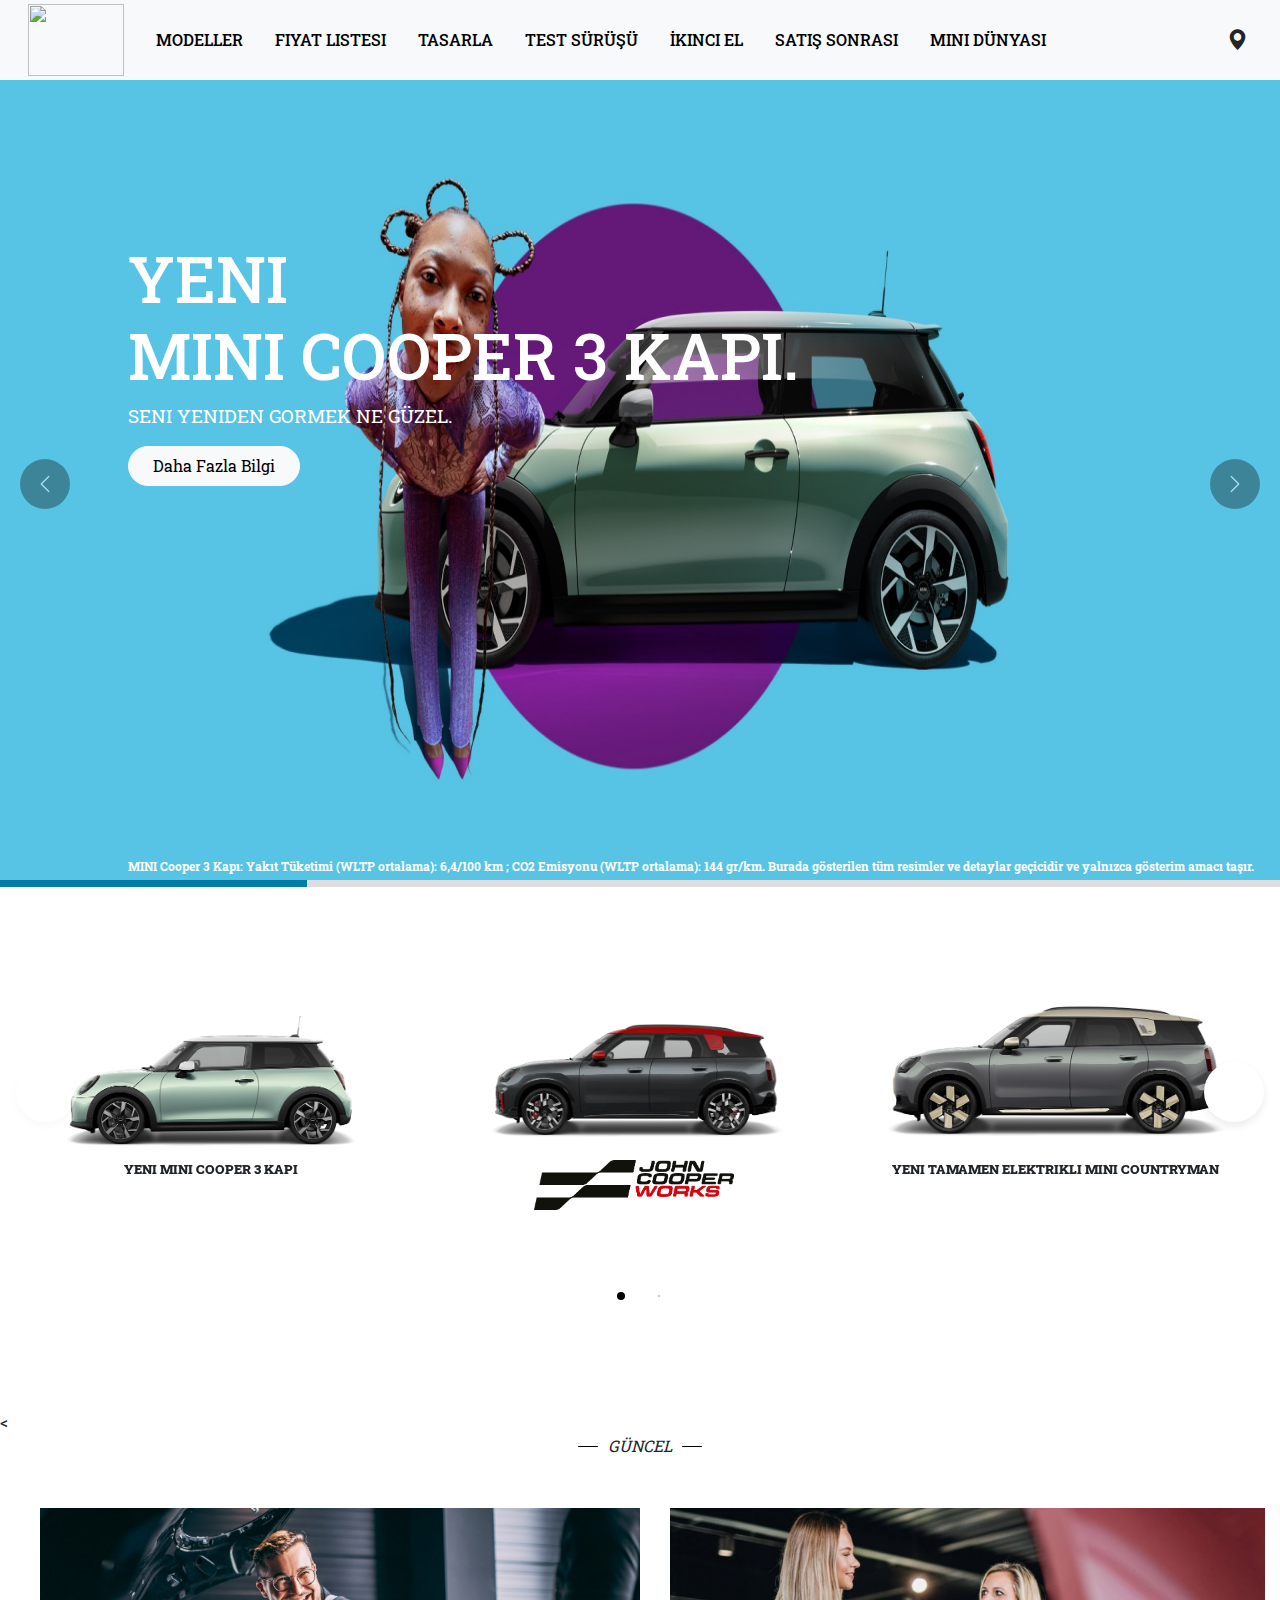
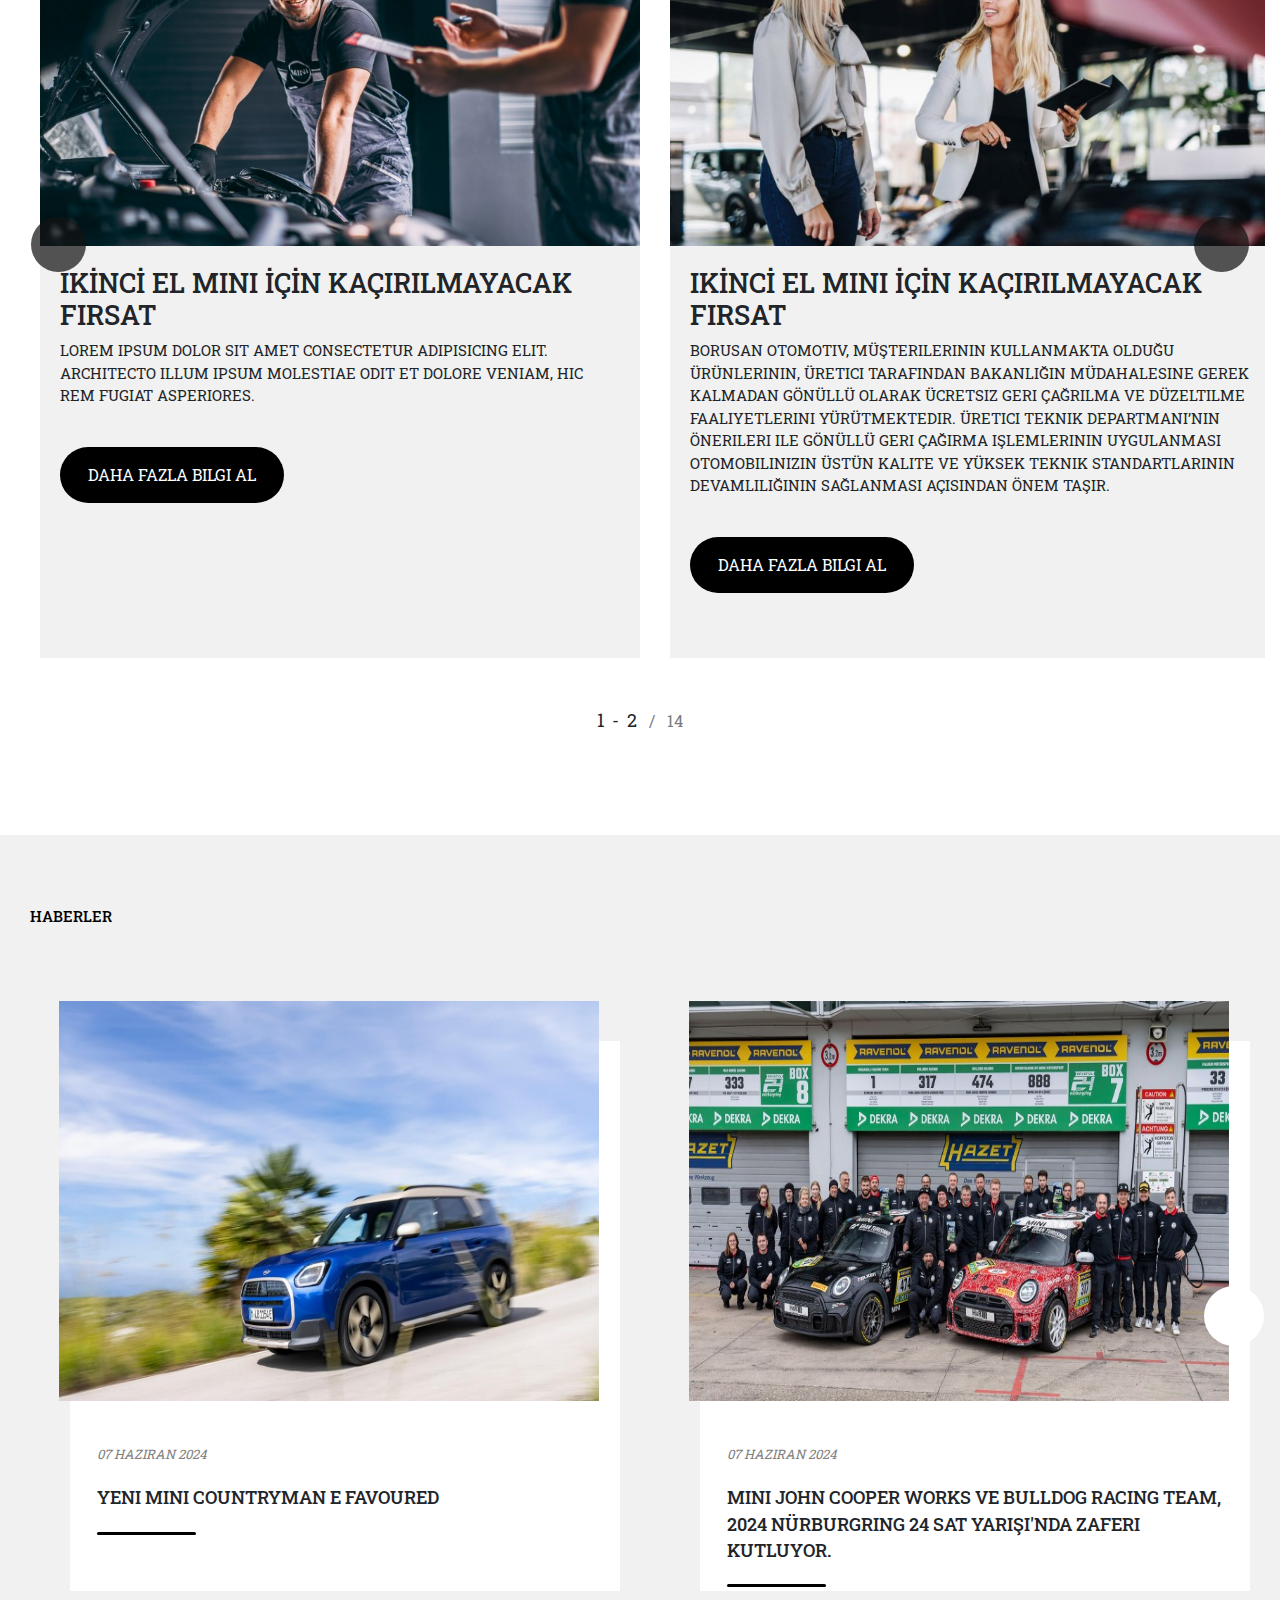
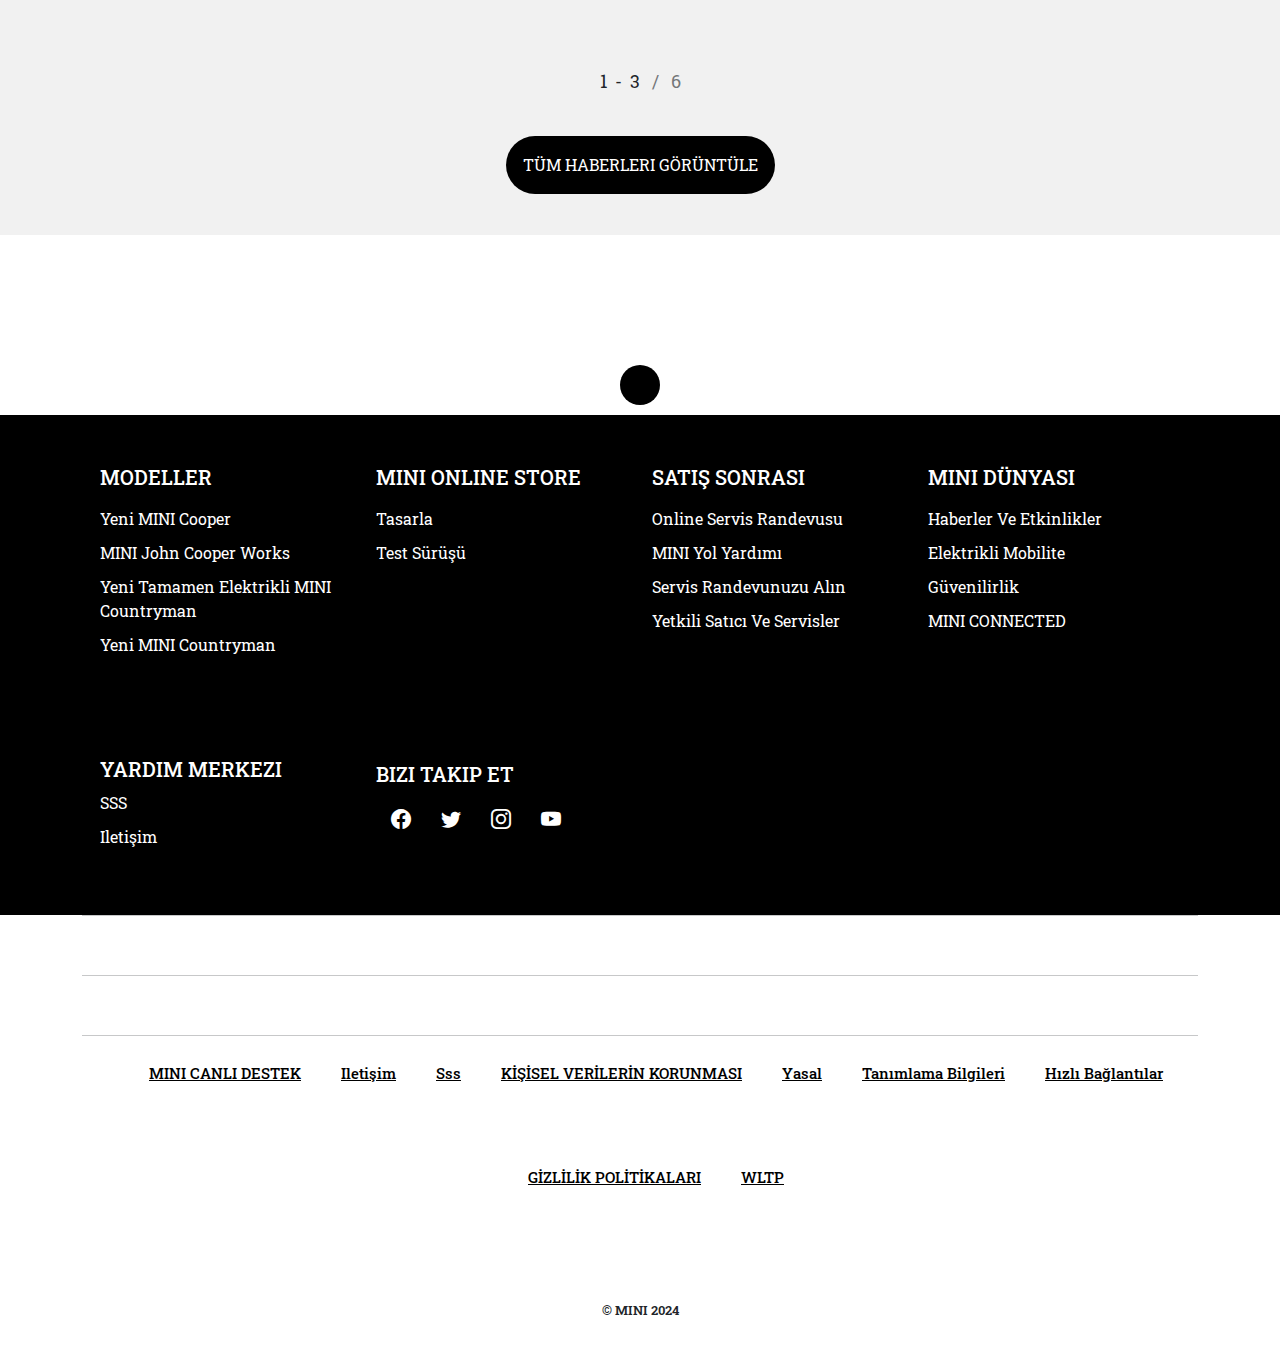
==== anasayfa/index.html @ cc48df1e "anasayfa" ====
<!DOCTYPE html>
<html lang="en">
<head>
    <meta charset="UTF-8">
    <meta name="viewport" content="width=device-width, initial-scale=1.0">
    <title>Mini Türkiye</title>
    <link rel="stylesheet" href="https://cdnjs.cloudflare.com/ajax/libs/remixicon/3.5.0/remixicon.css">
    <link href="https://cdn.jsdelivr.net/npm/bootstrap@5.3.3/dist/css/bootstrap.min.css" rel="stylesheet" integrity="sha384-QWTKZyjpPEjISv5WaRU9OFeRpok6YctnYmDr5pNlyT2bRjXh0JMhjY6hW+ALEwIH" crossorigin="anonymous">
    <link rel="stylesheet" href="assets/style.css">
    <link rel="preconnect" href="https://fonts.googleapis.com">
    <link rel="preconnect" href="https://fonts.gstatic.com" crossorigin>
    <link rel="preconnect" href="https://fonts.googleapis.com">
    <link rel="preconnect" href="https://fonts.gstatic.com" crossorigin>
    <link href="https://fonts.googleapis.com/css2?family=Roboto+Slab:wght@100..900&display=swap" rel="stylesheet">
    <link rel="stylesheet" href="https://cdn.jsdelivr.net/npm/bootstrap-icons@1.11.3/font/bootstrap-icons.min.css">
    <link rel="stylesheet" href="assets/swiper-bundle.min.css">
  </head>
<body>
    <!--
    NAVBAR
    -->
    <nav class="navbar navbar-expand-lg navbar-light bg-light px-3 d-flex justify-content-between ">
        <div class="container-fluid">
          <a class="navbar-brand" href="anasayfa/index.html">
            <img class="img-navbar" src="https://www.mini.com.tr/etc.clientlibs/settings/wcm/designs/minidigital-white/images/logo/resources/mini-logo.svg" alt="" >
          </a>
          <button class="navbar-toggler" type="button" data-bs-toggle="collapse" data-bs-target="#navbarSupportedContent" aria-controls="navbarSupportedContent" aria-expanded="false" aria-label="Toggle navigation">
            <span class="navbar-toggler-icon"></span>
          </button>
          <div class="collapse navbar-collapse" id="navbarSupportedContent mx-5">
            <ul class="navbar-nav me-auto mb-2 mb-lg-0">
              <li class="nav-item mx-2">
                <a class="nav-link active" aria-current="page" href="#">Modeller</a>
              </li>
              <li class="nav-item mx-2">
                <a class="nav-link active" aria-current="page" href="#">Fiyat Listesi</a>
              </li>
              <li class="nav-item mx-2">
                <a class="nav-link active" aria-current="page" href="#">Tasarla</a>
              </li>
              <li class="nav-item mx-2">
                <a class="nav-link active" aria-current="page" href="#">Test sürüşü</a>
              </li>
              <li class="nav-item mx-2">
                <a class="nav-link active" aria-current="page" href="#">İkinci el</a>
              </li>
              <li class="nav-item mx-2">
                <a class="nav-link active" aria-current="page" href="#">Satış sonrası</a>
              </li>
              <li class="nav-item mx-2">
                <a class="nav-link active" aria-current="page" href="#">Mını dünyası</a>
              </li>
            </ul>
            
          </div>
        </div>
        <div class="icon">
          <a href="index.html"><i class="bi bi-geo-alt-fill iconmap mx-3"></i></a>
        </div>
      </nav>

      <!--
        NAVBAR SLİDER 
      -->
        
      <div id="carouselExampleControls" class="carousel slide cexamControls " data-bs-ride="carousel" data-bs-interval="4000">
        <div class="carousel-inner">
          <div class="carousel-item carousel-img active" id="slide-0">
            <img src="assets/slider1.jpg" class="d-block w-100" alt="...">
           <div class="carousel-item-text">
              <h3>Yeni <br> mını cooper 3 kapı.</h3>
              <p>Seni yeniden gormek ne güzel.</p>
              <button type="button" class="btn btn-light btn1">Daha Fazla Bilgi</button>
           </div>  
           <div class="carousel-item-bottom-text">
            MINI Cooper 3 Kapı: Yakıt Tüketimi (WLTP ortalama): 6,4/100 km ; CO2 Emisyonu (WLTP ortalama): 144 gr/km. Burada gösterilen tüm resimler ve detaylar geçicidir ve yalnızca gösterim amacı taşır.
          </div>
        </div>
          <div class="carousel-item carousel-img" id="slide-1">
            <img src="assets/slider2.jpg" class="d-block w-100" alt="...">
            <div class="carousel-item-text">
              <h3>Yeni tamamen elektrikli <br> mını countryman </h3>
              <p>Maceranın dozunu arttır.</p>
              <button type="button" class="btn btn-light btn2">Daha Fazla Bilgi Al</button>
             </div>
             <div class="carousel-item-bottom-text">
              Yeni Tamamen Elektrikli MINI Countryman: Elektrik Tüketimi (WLTP ortalama): 18,5 - 16,0 kWsa/100km; CO2 Emisyonu (WLTP ortalama): 0 gr/km; Elektrikli Menzil (WLTP ortalama): 399 – 462 km. Burada gösterilen tüm <br> resimler ve detaylar geçicidir ve yalnızca gösterim amacı taşır. 
            </div>
          </div>
          <div class="carousel-item carousel-img" id="slide-2">
            <img src="assets/slider3.jpg" class="d-block w-100" alt="...">
           <div class="carousel-item-text">
            <h3>Yeni mını <br> countryman</h3>
            <p>Maceranın dozunu arttır.</p>
            <button type="button" class="btn btn-light btn2">Daha Fazla Bilgi Al</button>
           </div>
           <div class="carousel-item-bottom-text">
            MINI Countryman: Yakıt Tüketimi (WLTP ortalama): 6,5 – 6,1  l/100 km; CO2 Emisyonu (WLTP ortalama): 147 – 139 gr/km. <br> Burada gösterilen tüm resimler ve detaylar geçicidir ve yalnızca gösterim amacı taşır.
           </div>
          </div>
          <div class="carousel-item carousel-img" id="slide-3">
            <img src="assets/slider4.jpg" class="d-block w-100" alt="...">
           <div class="carousel-item-text">
            <h3>mını ile dilediğin yerde test<br> sürüşü</h3>
            <button type="button" class="btn btn-light btn2">Randevu Al</button>
           </div>
           <div class="carousel-item-bottom-text">
            MINI Countryman: Yakıt Tüketimi (WLTP ortalama): 6,5 – 6,1  l/100 km; CO2 Emisyonu (WLTP ortalama): 147 – 139 gr/km. <br> Burada gösterilen tüm resimler ve detaylar geçicidir ve yalnızca gösterim amacı taşır.
           </div>
          </div>
        </div>
        <button class="carousel-control-prev buttoncarousel" type="button" data-bs-target="#carouselExampleControls" data-bs-slide="prev">
          <span class="carousel-control-prev-icon" aria-hidden="true"></span>
          <span class="visually-hidden">Previous</span>
        </button>
        <button class="carousel-control-next buttoncarousel" type="button" data-bs-target="#carouselExampleControls" data-bs-slide="next">
          <span class="carousel-control-next-icon" aria-hidden="true"></span>
          <span class="visually-hidden">Next</span>
        </button>
        <div class="bar">
            <div class="bar-blue">
            </div>
        </div>
      </div>


      <!--
      SECTİON SLİDER
      -->
      <section class="my-5">
        <div class="swiper swiper__section">
          <div class="swiper-wrapper swiper__car__wrapper">
            <div class="swiper-slide box__img">
                 <img src="assets/araba1.webp" alt="" class="car__img">
                 <span>Yeni mını cooper 3 kapı</span>
            </div>
            <div class="swiper-slide box__img">
              <img src="assets/araba2.webp" alt="" class="car__img">
              <img src="assets/altfoto1.png" alt="" class="alt__logo">
            </div>
            <div class="swiper-slide box__img">
              <img src="https://www.mini.com.tr/etc.clientlibs/settings/wcm/designs/minidigital-white/images/logo/resources/electric_signet.svg" alt="" class="elektrik__logo">
              <img src="assets/araba3.webp" alt="" class="car__img elektrik__car">
              <span>yeni tamamen elektrikli mını countryman</span>
            </div>
            <div class="swiper-slide box__img">
            <img src="assets/araba3.webp" alt="" class="car__img">
            <span>yeni mını countryman</span>
            </div>
          </div>
          <div class="swiper-button-prev  buton__section__prev">   
            <i class="ri-arrow-left-s-line d-none i__car__prev"></i>
          </div>
          <div class="swiper-button-next buton__section__next">
            <i class="ri-arrow-right-s-line i__car__next"></i>
          </div>
          <div class="swp__pagination">
            <div class="swiper-pagination "></div>
          </div>
          
        </div>
      </section>

      <
    <!--
      GÜNCEL HABERLER
    -->
      <section class="gh__section">
          <div class="gh__title">
            <div class="linear"></div>
            <span>Güncel</span>
            <div class="linear"></div>
          </div>
          <div class="swiper gh__swiper">
            
              <div class="swiper-wrapper gh__slide">
                
                  <div class="swiper-slide gh__col__lg">
                    <img src="assets/g1.jpg" alt="">
                        <div class="gh__text">
                              <h2>iKİNCİ EL MINI İÇİN KAÇIRILMAYACAK FIRSAT</h2>
                              <p>Lorem ipsum dolor sit amet consectetur adipisicing elit. Architecto illum ipsum molestiae odit et dolore veniam, hic rem fugiat asperiores.</p>
                              <br>
                              <a href="#" class="btn gh__btn">daha fazla bilgi al</a>
                            </div>
                    </div>
                    <div class="swiper-slide gh__col__lg">
                      <img src="assets/g2.jpg" alt="">
                      <div class="gh__text">
                            <h2>iKİNCİ EL MINI İÇİN KAÇIRILMAYACAK FIRSAT</h2>
                            <p>Borusan Otomotiv, müşterilerinin kullanmakta olduğu ürünlerinin, üretici tarafından bakanlığın müdahalesine gerek kalmadan gönüllü olarak ücretsiz geri çağrılma ve düzeltilme faaliyetlerini yürütmektedir. Üretici Teknik Departmanı’nın önerileri ile Gönüllü Geri Çağırma işlemlerinin uygulanması otomobilinizin üstün kalite ve yüksek teknik standartlarının devamlılığının sağlanması açısından önem taşır. </p>
                            <br>
                            <a href="#" class="btn gh__btn">daha fazla bilgi al</a>
                          </div>
                    </div>
                      <div class="swiper-slide gh__col__lg">
                        <img src="assets/g3.jpg" alt="">
                        <div class="gh__text">
                              <h2>iKİNCİ EL MINI İÇİN KAÇIRILMAYACAK FIRSAT</h2>
                              <p>Borusan Otomotiv, müşterilerinin kullanmakta olduğu ürünlerinin, üretici tarafından bakanlığın müdahalesine gerek kalmadan gönüllü olarak ücretsiz geri çağrılma ve düzeltilme faaliyetlerini yürütmektedir. Üretici Teknik Departmanı’nın önerileri ile Gönüllü Geri Çağırma işlemlerinin uygulanması otomobilinizin üstün kalite ve yüksek teknik standartlarının devamlılığının sağlanması açısından önem taşır. </p>
                              <br>
                              <a href="#" class="btn gh__btn">daha fazla bilgi al</a>
                            </div>
                      </div>
                      <div class="swiper-slide gh__col__lg">
                        <img src="assets/g4.jpg" alt="">
                        <div class="gh__text">
                              <h2>iKİNCİ EL MINI İÇİN KAÇIRILMAYACAK FIRSAT</h2>
                              <p>Borusan Otomotiv, müşterilerinin kullanmakta olduğu ürünlerinin, üretici tarafından bakanlığın müdahalesine gerek kalmadan gönüllü olarak ücretsiz geri çağrılma ve düzeltilme faaliyetlerini yürütmektedir. Üretici Teknik Departmanı’nın önerileri ile Gönüllü Geri Çağırma işlemlerinin uygulanması otomobilinizin üstün kalite ve yüksek teknik standartlarının devamlılığının sağlanması açısından önem taşır. </p>
                              <br>
                              <a href="#" class="btn gh__btn">daha fazla bilgi al</a>
                            </div>
                      </div>
                      <div class="swiper-slide gh__col__lg">
                        <img src="assets/g5.jpg" alt="">
                        <div class="gh__text">
                              <h2>iKİNCİ EL MINI İÇİN KAÇIRILMAYACAK FIRSAT</h2>
                              <p>Borusan Otomotiv, müşterilerinin kullanmakta olduğu ürünlerinin, üretici tarafından bakanlığın müdahalesine gerek kalmadan gönüllü olarak ücretsiz geri çağrılma ve düzeltilme faaliyetlerini yürütmektedir. Üretici Teknik Departmanı’nın önerileri ile Gönüllü Geri Çağırma işlemlerinin uygulanması otomobilinizin üstün kalite ve yüksek teknik standartlarının devamlılığının sağlanması açısından önem taşır. </p>
                              <br>
                              <a href="#" class="btn gh__btn">daha fazla bilgi al</a>
                            </div>
                      </div>
                      <div class="swiper-slide gh__col__lg">
                        <img src="assets/g6.jpg" alt="">
                        <div class="gh__text">
                              <h2>iKİNCİ EL MINI İÇİN KAÇIRILMAYACAK FIRSAT</h2>
                              <p>Borusan Otomotiv, müşterilerinin kullanmakta olduğu ürünlerinin, üretici tarafından bakanlığın müdahalesine gerek kalmadan gönüllü olarak ücretsiz geri çağrılma ve düzeltilme faaliyetlerini yürütmektedir. Üretici Teknik Departmanı’nın önerileri ile Gönüllü Geri Çağırma işlemlerinin uygulanması otomobilinizin üstün kalite ve yüksek teknik standartlarının devamlılığının sağlanması açısından önem taşır. </p>
                              <br>
                              <a href="#" class="btn gh__btn">daha fazla bilgi al</a>
                            </div>
                      </div>
                      <div class="swiper-slide gh__col__lg">
                        <img src="assets/g7.jpg" alt="">
                        <div class="gh__text">
                              <h2>iKİNCİ EL MINI İÇİN KAÇIRILMAYACAK FIRSAT</h2>
                              <p>Borusan Otomotiv, müşterilerinin kullanmakta olduğu ürünlerinin, üretici tarafından bakanlığın müdahalesine gerek kalmadan gönüllü olarak ücretsiz geri çağrılma ve düzeltilme faaliyetlerini yürütmektedir. Üretici Teknik Departmanı’nın önerileri ile Gönüllü Geri Çağırma işlemlerinin uygulanması otomobilinizin üstün kalite ve yüksek teknik standartlarının devamlılığının sağlanması açısından önem taşır. </p>
                              <br>
                              <a href="#" class="btn gh__btn">daha fazla bilgi al</a>
                            </div>
                      </div>
                      <div class="swiper-slide gh__col__lg">
                        <img src="assets/g8.jpg" alt="">
                        <div class="gh__text">
                              <h2>iKİNCİ EL MINI İÇİN KAÇIRILMAYACAK FIRSAT</h2>
                              <p>Borusan Otomotiv, müşterilerinin kullanmakta olduğu ürünlerinin, üretici tarafından bakanlığın müdahalesine gerek kalmadan gönüllü olarak ücretsiz geri çağrılma ve düzeltilme faaliyetlerini yürütmektedir. Üretici Teknik Departmanı’nın önerileri ile Gönüllü Geri Çağırma işlemlerinin uygulanması otomobilinizin üstün kalite ve yüksek teknik standartlarının devamlılığının sağlanması açısından önem taşır. </p>
                              <br>
                              <a href="#" class="btn gh__btn">daha fazla bilgi al</a>
                            </div>
                      </div>
                      <div class="swiper-slide gh__col__lg">
                        <img src="assets/g9.jpg" alt="">
                        <div class="gh__text">
                              <h2>iKİNCİ EL MINI İÇİN KAÇIRILMAYACAK FIRSAT</h2>
                              <p>Borusan Otomotiv, müşterilerinin kullanmakta olduğu ürünlerinin, üretici tarafından bakanlığın müdahalesine gerek kalmadan gönüllü olarak ücretsiz geri çağrılma ve düzeltilme faaliyetlerini yürütmektedir. Üretici Teknik Departmanı’nın önerileri ile Gönüllü Geri Çağırma işlemlerinin uygulanması otomobilinizin üstün kalite ve yüksek teknik standartlarının devamlılığının sağlanması açısından önem taşır. </p>
                              <br>
                              <a href="#" class="btn gh__btn">daha fazla bilgi al</a>
                            </div>
                      </div>
                      <div class="swiper-slide gh__col__lg">
                        <img src="assets/g10.jpg" alt="">
                        <div class="gh__text">
                              <h2>iKİNCİ EL MINI İÇİN KAÇIRILMAYACAK FIRSAT</h2>
                              <p>Borusan Otomotiv, müşterilerinin kullanmakta olduğu ürünlerinin, üretici tarafından bakanlığın müdahalesine gerek kalmadan gönüllü olarak ücretsiz geri çağrılma ve düzeltilme faaliyetlerini yürütmektedir. Üretici Teknik Departmanı’nın önerileri ile Gönüllü Geri Çağırma işlemlerinin uygulanması otomobilinizin üstün kalite ve yüksek teknik standartlarının devamlılığının sağlanması açısından önem taşır. </p>
                              <br>
                              <a href="#" class="btn gh__btn">daha fazla bilgi al</a>
                            </div>
                      </div>
                      <div class="swiper-slide gh__col__lg">
                        <img src="assets/g11.jpg" alt="">
                        <div class="gh__text">
                              <h2>iKİNCİ EL MINI İÇİN KAÇIRILMAYACAK FIRSAT</h2>
                              <p>Borusan Otomotiv, müşterilerinin kullanmakta olduğu ürünlerinin, üretici tarafından bakanlığın müdahalesine gerek kalmadan gönüllü olarak ücretsiz geri çağrılma ve düzeltilme faaliyetlerini yürütmektedir. Üretici Teknik Departmanı’nın önerileri ile Gönüllü Geri Çağırma işlemlerinin uygulanması otomobilinizin üstün kalite ve yüksek teknik standartlarının devamlılığının sağlanması açısından önem taşır. </p>
                              <br>
                              <a href="#" class="btn gh__btn">daha fazla bilgi al</a>
                            </div>
                      </div>
                      <div class="swiper-slide gh__col__lg">
                        <img src="assets/g12.jpg" alt="">
                        <div class="gh__text">
                              <h2>iKİNCİ EL MINI İÇİN KAÇIRILMAYACAK FIRSAT</h2>
                              <p>Borusan Otomotiv, müşterilerinin kullanmakta olduğu ürünlerinin, üretici tarafından bakanlığın müdahalesine gerek kalmadan gönüllü olarak ücretsiz geri çağrılma ve düzeltilme faaliyetlerini yürütmektedir. Üretici Teknik Departmanı’nın önerileri ile Gönüllü Geri Çağırma işlemlerinin uygulanması otomobilinizin üstün kalite ve yüksek teknik standartlarının devamlılığının sağlanması açısından önem taşır. </p>
                              <br>
                              <a href="#" class="btn gh__btn">daha fazla bilgi al</a>
                            </div>
                      </div>
                      <div class="swiper-slide gh__col__lg">
                        <img src="assets/g13.jpg" alt="">
                        <div class="gh__text">
                              <h2>iKİNCİ EL MINI İÇİN KAÇIRILMAYACAK FIRSAT</h2>
                              <p>Borusan Otomotiv, müşterilerinin kullanmakta olduğu ürünlerinin, üretici tarafından bakanlığın müdahalesine gerek kalmadan gönüllü olarak ücretsiz geri çağrılma ve düzeltilme faaliyetlerini yürütmektedir. Üretici Teknik Departmanı’nın önerileri ile Gönüllü Geri Çağırma işlemlerinin uygulanması otomobilinizin üstün kalite ve yüksek teknik standartlarının devamlılığının sağlanması açısından önem taşır. </p>
                              <br>
                              <a href="#" class="btn gh__btn">daha fazla bilgi al</a>
                            </div>
                      </div>
                      <div class="swiper-slide gh__col__lg">
                        <img src="assets/g14.png" alt="">
                        <div class="gh__text">
                              <h2>iKİNCİ EL MINI İÇİN KAÇIRILMAYACAK FIRSAT</h2>
                              <p>Borusan Otomotiv, müşterilerinin Lorem ipsum dolor sit amet consectetur, adipisicing elit. Et, a. kullanmakta olduğu ürünlerinin, üretici tarafından bakanlığın müdahalesine gerek kalmadan gönüllü olarak ücretsiz geri çağrılma ve düzeltilme faaliyetlerini yürütmektedir. Üretici Teknik Departmanı’nın önerileri ile Gönüllü Geri Çağırma işlemlerinin uygulanması otomobilinizin üstün kalite ve yüksek teknik standartlarının devamlılığının sağlanması açısından önem taşır. </p>
                              <br>
                              <a href="#" class="btn gh__btn">daha fazla bilgi al</a>
                            </div>
                      </div>
              </div>
            
            
            
            <div class="swiper-button-prev gh__prev ">   
              <i class="ri-arrow-left-s-line gh__prev__i"></i>
            </div>
            <div class="swiper-button-next gh__next">
              <i class="ri-arrow-right-s-line gh__next__i"></i>
            </div>
            <div class="swppagination">
                <span class="swp__text__active">1&nbsp;&nbsp;-&nbsp;&nbsp;2&nbsp;</span>
                <span class="pagination__textend">&nbsp;&nbsp;/&nbsp;&nbsp; 14</span>
              
            </div>

          </div>
          
      </section>

      
     
      
      <!--
        HABERLER
      -->
        <section class="haber__section">
          
            <p class="title__haber">Haberler</p>
          
            <div class="swiper swiper-h">
              <div class="swiper-wrapper swiper__content">
                <div class="swiper-slide sps__bg">
                  <div class="img__slider">
                    <img src="assets/a1.jpg" alt="">
                  </div>
                  <div class="text__h">
                    <i>07 Haziran 2024</i>
                    <p>Yeni mını countryman e favoured</p>
                     <div class="hr__section"></div>               
                  </div>
                </div>
                <div class="swiper-slide sps__bg">
                  <div class="img__slider">
                    <img src="assets/a2.jpg" alt="">
                  </div>
                  <div class="text__h">
                    <i>07 Haziran 2024</i>
                    <p>mını john cooper works ve bulldog racing team, 2024 nürburgring 24 sat yarışı'nda zaferi kutluyor.</p>
                    <div class="hr__section"></div>
                  </div>
                </div>
                <div class="swiper-slide sps__bg">
                  <div class="img__slider">
                    <img src="assets/a3.jpg" alt="">
                  </div>
                  <div class="text__h">
                    <i>13 Mayıs 2024</i>
                    <p>yeni mını cooper 3 kapı.</p>
                    <div class="hr__section"></div>
                  </div>
                </div>
                <div class="swiper-slide sps__bg">
                  <div class="img__slider">
                    <img src="assets/a4.jpg" alt="">
                  </div>
                  <div class="text__h">
                    <i>15 Nisan 2024</i>
                    <p> tamamen elektrikli mını countryman se all4.</p>
                    <div class="hr__section"></div>
                  </div>
                </div>
                <div class="swiper-slide sps__bg">
                  <div class="img__slider">
                    <img src="assets/a5.jpg" alt="">
                  </div>
                  <div class="text__h">
                    <i>15 Nisan 2024</i>
                    <p>mını john cooper works countryman.</p>
                     <div class="hr__section"></div>               
                  </div>
                </div>
                <div class="swiper-slide sps__bg">
                  <div class="img__slider">
                    <img src="assets/a6.jpg" alt="">
                  </div>
                  <div class="text__h">
                    <i>13 mart 2024</i>
                    <p>bmw grubu'nun leıpzıg fabrikası'nda tamamen elektrikli mını countryman üretimine başlandnı.</p>
                    <div class="hr__section"></div>
                  </div>
                </div>
               
                
              </div>
              <div class="swiper-button-prev swiper__btn__2 swiper__prev">   
                <i class="ri-arrow-left-s-line swiper__i__prev d-none"></i>
              </div>
              <div class="swiper-button-next swiper__btn__2 swiper__buton__next">
                <i class="ri-arrow-right-s-line swiper__i__next"></i>
              </div>
              <div class="swiperpagination">
                <span class="pagination__text">1&nbsp;&nbsp;-&nbsp;&nbsp;3&nbsp;</span>
                <span class="pagination__textend"> &nbsp;&nbsp;/&nbsp;&nbsp; 6</span>
              </div>
              <div class="haber__butonu">
                <a href="#" class="btn ">Tüm haberleri görüntüle </a>
              </div>
            </div>
        </section>
      
      <!--
       FOOTER  
      -->
       <footer class="footer__rsp ">

        <div class="above__box">
              <a href="#" class="btn above__btn" id="navbar"><i class="ri-arrow-up-s-line"></i></a>
        </div>
        <div class="footer__container">

          <div class="row footer_row ">
            <div class="col-lg-3 footer__box">
              <h3>Modeller</h3>
              <ul>
                <li><a href="">yeni MINI cooper</a></li>
                <li><a href="">MINI john cooper works</a></li>
                <li><a href="">yeni tamamen elektrikli MINI <br> countryman</a></li>
                <li><a href="">yeni MINI countryman</a></li>
              </ul>
              <div class="footer__spacer"></div>
              <div class="footer__icon">
                  <h3>Yardım merkezi</h3>
                  <ul >
                    <li><a href="">SSS</a></li>
                    <li><a href="">iletişim</a></li>
                  </ul>
              </div>
            </div>
            <div class="col-lg-3 footer__box">
              <h3>Mını online store</h3>
              <ul>
                <li><a href="">tasarla</a></li>
                <li><a href="">test sürüşü</a></li>
              </ul>
              <div class="footer__spacer"></div>
              <div class="footer__icon " style="margin-bottom: 5px;">
                <h3>Bizi takip et</h3>
                <ul class="d-flex">
                  <li><a href=""><i class="bi bi-facebook"></i></a></li>
                  <li> <a href=""><i class="bi bi-twitter"></i></a></li>
                  <li><a href="#"><i class="bi bi-instagram"></i></a></li>
                  <li><a href=""><i class="bi bi-youtube"></i></a></li>
                </ul>
              </div>
            </div>
            <div class="col-lg-3 footer__box">
              <h3>Satış sonrası</h3>
              <ul>
                <li><a href="">online servis randevusu</a></li>
                <li> <a href="">MINI yol yardımı</a></li>
                <li><a href="">servis randevunuzu alın</a></li>
                <li><a href="">yetkili satıcı ve servisler</a></li>
              </ul>
            </div>
            <div class="col-lg-3 footer__box">
              <h3>mını dünyası</h3>
              <ul>
                <li><a href="">haberler ve etkinlikler</a></li>
                <li><a href="">elektrikli mobilite</a></li>
                <li><a href="">güvenilirlik</a></li>
                <li><a href="">MINI CONNECTED</a></li>
              </ul>
            </div>
          </div>
        </div>
       </footer>
       <!--
       FOOTER RESPONSİVE ACORDİON
       -->
       <div class="accordion accordion__bg d-none" id="accordionExample">
        <div class="accordion-item accordion__item">
          <h2 class="accordion-header" id="headingOne">
            <button class="accordion-button" type="button" data-bs-toggle="collapse" data-bs-target="#collapseOne" aria-expanded="true" aria-controls="collapseOne">
              Modeller 1
            </button>
          </h2>
          <div id="collapseOne" class="accordion-collapse collapse " aria-labelledby="headingOne" data-bs-parent="#accordionExample">
            <div class="accordion-body">
               <ul class="acordion__ul">
                <li><a href="#">Yeni MINI cooper</a></li>
                <li><a href="#">MINI john cooper works</a></li>
                <li><a href="#">yeni tamamen MINI countryman</a></li>
                <li><a href="#">Yeni MINI countryman</a></li>
               </ul>
            </div>
          </div>
        </div>
        <div class="accordion-item accordion__item">
          <h2 class="accordion-header" id="headingTwo">
            <button class="accordion-button collapsed" type="button" data-bs-toggle="collapse" data-bs-target="#collapseTwo" aria-expanded="false" aria-controls="collapseTwo">
              Modeller 2
             
            </button>
          </h2>
          <div id="collapseTwo" class="accordion-collapse collapse" aria-labelledby="headingTwo" data-bs-parent="#accordionExample">
            <div class="accordion-body">
               <ul class="acordion__ul">
                <li><a href="#">Yeni MINI cooper</a></li>
                <li><a href="#">MINI john cooper works</a></li>
                <li><a href="#">yeni tamamen MINI countryman</a></li>
                <li><a href="#">Yeni MINI countryman</a></li>
               </ul>
            </div>
          </div>
        </div>
        <div class="accordion-item accordion__item">
          <h2 class="accordion-header" id="headingThree">
            <button class="accordion-button collapsed" type="button" data-bs-toggle="collapse" data-bs-target="#collapseThree" aria-expanded="false" aria-controls="collapseThree">
              Modeller 3
             
            </button>
          </h2>
          <div id="collapseThree" class="accordion-collapse collapse" aria-labelledby="headingThree" data-bs-parent="#accordionExample">
            <div class="accordion-body">
               <ul class="acordion__ul">
                <li><a href="#">Yeni MINI cooper</a></li>
                <li><a href="#">MINI john cooper works</a></li>
                <li><a href="#">yeni tamamen MINI countryman</a></li>
                <li><a href="#">Yeni MINI countryman</a></li>
               </ul>
            </div>
          </div>
        </div>
        <div class="accordion-item accordion__item">
          <h2 class="accordion-header" id="headingFour">
            <button class="accordion-button collapsed" type="button" data-bs-toggle="collapse" data-bs-target="#collapseFour" aria-expanded="false" aria-controls="collapseFour">
              Modeller 4
             
            </button>
          </h2>
          <div id="collapseFour" class="accordion-collapse collapse" aria-labelledby="headingFour" data-bs-parent="#accordionExample">
            <div class="accordion-body">
               <ul class="acordion__ul">
                <li><a href="#">Yeni MINI cooper</a></li>
                <li><a href="#">MINI john cooper works</a></li>
                <li><a href="#">yeni tamamen MINI countryman</a></li>
                <li><a href="#">Yeni MINI countryman</a></li>
               </ul>
            </div>
          </div>
        </div>
        <div class="accordion-item accordion__item">
          <h2 class="accordion-header" id="headingFive">
            <button class="accordion-button collapsed" type="button" data-bs-toggle="collapse" data-bs-target="#collapseFive" aria-expanded="false" aria-controls="collapseFive">
              Modeller 5
             
            </button>
          </h2>
          <div id="collapseFive" class="accordion-collapse collapse" aria-labelledby="headingFive" data-bs-parent="#accordionExample">
            <div class="accordion-body">
               <ul class="acordion__ul">
                <li><a href="#">Yeni MINI cooper</a></li>
                <li><a href="#">MINI john cooper works</a></li>
                <li><a href="#">yeni tamamen MINI countryman</a></li>
                <li><a href="#">Yeni MINI countryman</a></li>
               </ul>
            </div>
          </div>
        </div>
        <div class="acordion__icon ">
          <p>Bizi takip et</p>
          <ul class="d-flex">
            <li><a href=""><i class="bi bi-facebook"></i></a></li>
            <li> <a href=""><i class="bi bi-twitter"></i></a></li>
            <li><a href="#"><i class="bi bi-instagram"></i></a></li>
            <li><a href=""><i class="bi bi-youtube"></i></a></li>
          </ul>
        </div>
    </div>






       <div class="container">
        <hr>
        <hr>
        <hr>
        <ul class="d-flex">
          <li><a href="">MINI CANLI DESTEK</a></li>
          <li><a href="">iletişim</a></li>
          <li><a href="">sss</a></li>
          <li><a href="">KİŞİSEL VERİLERİN KORUNMASI</a></li>
          <li><a href="">yasal</a></li>
          <li><a href="">tanımlama bilgileri</a></li>
          <li><a href="">hızlı bağlantılar</a></li>
          
        </ul>
        <ul class="d-flex">
          <li><a href="">GİZLİLİK POLİTİKALARI</a></li>
          <li><a href="">WLTP</a></li>
        </ul>
        <div class="footer__logo">
          <a href=""><img src="https://www.mini.com.tr/etc.clientlibs/settings/wcm/designs/minidigital-white/images/logo/resources/mini-logo.svg" alt="" width="102px"></a>
          <span>© MINI 2024</span>
        </div>
       </div>
      
      
      

     <script src="assets/swiper-bundle.min.js"></script>
    <script src="https://cdn.jsdelivr.net/npm/swiper@11/swiper-element-bundle.min.js"></script>
    <script src="assets/script.js"></script>
    <script src="https://cdn.jsdelivr.net/npm/bootstrap@5.3.3/dist/js/bootstrap.bundle.min.js" integrity="sha384-YvpcrYf0tY3lHB60NNkmXc5s9fDVZLESaAA55NDzOxhy9GkcIdslK1eN7N6jIeHz" crossorigin="anonymous"></script>
    <script src="https://code.jquery.com/jquery-3.6.0.min.js"></script>
    <script src="https://cdn.jsdelivr.net/npm/@popperjs/core@2.9.3/dist/umd/popper.min.js"></script>
    <script src="https://stackpath.bootstrapcdn.com/bootstrap/5.1.3/js/bootstrap.min.js"></script>
</body>
</html>
---- anasayfa/assets/style.css ----
*{
    margin: 0;
    padding: 0;
}
body{
    font-family: "Roboto Slab", serif;
}

.navbar {
    position: fixed;
    height: 80px;
    top: 0;
    width: 100%;
    background-color: #fff; /* Navbar arka plan rengi */
    z-index: 5; 
    margin-bottom: 100px;
}

.img-navbar{
    width: 6rem;
    height: 72px;
}
.nav-item a:hover{
    text-decoration: underline;
    color: rgb(0, 125, 163) !important;
    text-underline-offset: 1.8rem; 
    text-decoration-thickness: 5px !important;
}
.navbar-collapse ul li{
    text-transform: uppercase;
    font-weight: 500;
    font-size: 16px;
}
.icon i{
    font-size: 1.3rem;
}
.icon a{
    text-decoration: none;
    color: inherit;
}
.icon a:hover { 
  text-decoration: underline !important;
  color: rgb(0, 125, 163) !important;
  text-underline-offset: 1.8rem;
  text-decoration-thickness: 5px !important;
}
.bar{
    height: 7px;
    width: 100%;
    background-color: #ddd;
}
.bar-blue{
    height: 100%;
    width: 0.2px;
    background-color: rgb(0, 125, 163);
}
.carousel{
    margin-top: 80px;
}
.carousel-img img{
    height: 600px;
    position: relative;
    animation: zoom 10s linear forwards;
}
@keyframes zoom {
    0%{
        transform: scale(1);
    }

    100%{
        transform: scale(1.2);
    }
}
.buttoncarousel{
    border-radius: 50%;
    background-color:rgba(18, 18, 18, 0.715);
    width: 50px;
    height: 50px;
    top: 50%; 
    transform: translateY(-50%); 
    margin: 0 20px;
    text-align: center;
}
.buttoncarousel .carousel-control-prev-icon,
.buttoncarousel .carousel-control-next-icon {
    font-size: 0.8rem; 
    width: 20px; 
    height: 20px; 
}
.buttoncarousel:hover{
    background-color: black;
}
.carousel-item-text{
    position: absolute;
    z-index: 2;
    color: #fff;
    top: 20%;
    left: 10%;
    display: none;
}
.carousel-item-text h3{
    font-size: 4rem;
    text-transform: uppercase;
}
.carousel-item-text p{
    font-size: 1.2rem;
    text-transform: uppercase;
}
.btn1{
    border-radius: 100px;
    display: inline-flex;
    flex-direction: row;
    justify-content: center;
    align-items: center;
    padding: 0 1.5rem;
    height: 2.5rem;
    cursor: pointer;
    text-align: center;
}
.carousel-item-bottom-text{
    position: absolute;
    z-index: 2;
    color: #fff;
    font-size: 12px;
    bottom: 5px;
    left: 10%;
    font-weight: 700;
    display: none;
}

.btn2{
    border-radius: 100px;
    display: inline-flex;
    flex-direction: row;
    justify-content: center;
    align-items: center;
    padding: 0 1.5rem;
    height: 3.5rem;
    cursor: pointer;
    text-align: center;
}

.swiper__section{
    margin-block: 100px;
}
  .swiper__car__wrapper{
    margin: 1rem 0;
    width: 100%;
    display: flex;
    
  }
  .swiper__car{
     display: flex;
     justify-content: center;
     align-items: center;
     box-sizing: border-box;
     width: 30% !important;
     padding: 2px;
  }

.box__img{
    display: flex;
    justify-content: center;
    align-items: center;
    flex-direction: column;
    width: 33% !important;
   
}
.box__img .car__img{
    width: 95% !important;
}
.box__img .alt__logo{
    width: 200px !important;
}
.elektrik__logo{
    z-index: -5 !important;
    width: 130px;
    left: 10px !important;
    top: -16px;
    position: absolute;
}
.elektrik__car{
    z-index: 1 !important;
    position: relative;
}

.box__img span{
    font-size: 0.8rem;
    font-weight: 900;
    text-transform: uppercase;
}
.buton__section__next{
    color:  rgba(53, 53, 53, 0.752) !important; 
    background-color: #fff!important; 
    border-radius: 50%; 
    width: 60px !important; 
    height: 60px!important; 
    display: flex !important; 
    align-items: center; /
    justify-content: center; 
    padding: 5px !important; 
    box-sizing: border-box; 
    font-size: 2rem;
    top: 30% !important;
    box-shadow: 0 4px 8px rgba(0, 0, 0, 0.08);
}
.buton__section__prev{
    color:  rgba(53, 53, 53, 0.752) !important; 
    background-color: #fff!important; 
    border-radius: 50%; 
    width: 60px !important; 
    height: 60px!important; 
    display: flex !important; 
    align-items: center; /
    justify-content: center; 
    padding: 5px !important; 
    box-sizing: border-box; 
    font-size: 2rem;
    top: 30% !important;
    box-shadow: 0 4px 8px rgba(0, 0, 0, 0.08);
}
.swp__pagination{
    margin-top: 100px !important ;
}
.buton__section__next:hover{
    background-color: #ddd !important;
}

.buton__section__prev:hover{
    background-color: #ddd !important;
}
.card__image{
    max-width: 100% !important;
    position: relative;
    max-height: 50%;
    margin: 0;
    overflow: hidden;
} 
 .card__image img{
    width: 100%;
    
}

.card__description{
    margin-block: 1rem;
    font-weight: 500;
}
.card__button{
    display: inline-block;
    background-color: rgb(0, 0, 0);
    width: 35%;
    height: 100%;
    padding: .75rem;
    border-radius: 1.5rem;
    color: #fff;
    text-decoration: none;
    text-align: center;
    margin-block: 1rem;
    margin-bottom: 15%;
}
.swiper-button-prev::after,
.swiper-button-next::after
{
    content: '' !important;
}
.swiper-button-prev.swiper__btn__haber,
.swiper-button-next.swiper__btn__haber {
    color: #fff !important; 
    background-color: rgba(37, 37, 37, 0.715) !important; 
    border-radius: 50%; 
    width: 60px !important; 
    height: 60px!important; 
    display: flex !important; 
    align-items: center; /
    justify-content: center; 
    padding: 5px !important; 
    box-sizing: border-box; 
    font-size: 2rem;
    
}

.swiper__btn__haber:hover{
    background-color: black !important;
}
.swiper-button-prev{
   left: 1rem !important;
 }
 .swiper-button-next{
    right: 1rem !important;
  }



.swiper-pagination-bullet{
    background-color: rgba(186, 186, 186, 0.618);
    opacity: 1;   
    margin: 0 15px !important;
}
.swiper-pagination-bullet-active{
    background-color: black !important;
}

.swiper-content{
    width: 100%;
    background-color: aqua;
    display: flex;
    justify-content: center;
    align-items: center;
    overflow: hidden;
}
.card__contentt{
    background-color: #f1f1f1;
    max-width: 40% !important;
    max-height: 50% !important;
    margin-inline: 5px;
    padding: 0;
    overflow: hidden !important;
    display: flex;
   flex-direction: column;
}
.card__data{
    position: relative;
    margin: .7rem;
    text-transform: uppercase;
    overflow-y: auto;
    /* font-size: 0.5rem; */
}
.container__row{
    display: flex !important;
    align-items: center !important;
    justify-content: center !important;
}
.haber__section{
    background-color: #f1f1f1;
    width: 100%;
    margin: 2rem 0 130px 0;
    height: 1000px !important;
    
}
.title__haber {
    font-size: 15px !important;
    font-weight: 500 !important;
    /* margin: 6rem 0 2rem 2rem !important; */
    padding: 70px 0 20px 30px !important;
    text-transform: uppercase !important;
    color: black;
}
.sps__bg{
    background-color: #fff;
    width: 420px !important;
    height: 480px !important;
    z-index: 0;
    margin: 3rem 2.5rem !important;

}
.swiper__content{
    margin: 30px !important;
}
.img__slider{
    right: 0.7rem !important;
    position: relative;
    top: -40px !important;
}
.img__slider img {
    width: 415px;
    height: 300px;
    z-index: 2;
}

.text__h{
    /* margin: 0 1.7rem 10px 1.7rem; */
    top: 0 !important;
    margin-inline:1.7rem;
    text-transform: uppercase;
}
.text__h i{
    color: gray;
    font-size: 13px !important;
}
.text__h p{
    font-weight: 500;
    font-size: 1.1rem;
    margin: 20px 0 20px 0;
}
.text__h .hr__section {
    width: 20%;
    height: 3px; 
    border: none; 
    border-radius: 100px;
    background: black;
    margin-bottom: 50px;
}
.swiper-button-next.swiper__btn__2{
    color: gray !important; 
    background-color: #fff !important; 
    border-radius: 50%; 
    width: 60px !important; 
    height: 60px!important; 
    display: flex !important; 
    justify-content:center; 
    padding: 5px !important; 
    box-sizing: border-box; 
    font-size: 2rem;
    top: 40% !important;
    
}
.swiper-button-prev.swiper__buton__prev{
    color: gray !important; 
    background-color: #fff !important; 
    border-radius: 50%; 
    width: 60px !important; 
    height: 60px!important; 
    display: flex !important; 
    /* align-items: center;  */
    justify-content: center; 
    padding: 5px !important; 
    box-sizing: border-box; 
    font-size: 2rem;
    top: 40% !important;
}
.swiper__btn__2:hover{
    background-color: #f1f1f1 !important;
}
.swiperpagination{
    display: flex;
    justify-content: center;
    align-items: center;
}
 .pagination__textend{
    opacity: 0.6 !important;
}
.swiperpagination{
    font-size: 1.1rem;
}
.swp__prev{
    display: none !important;
}
.swiper__buton__prev{
    display: none !important;
}
.haber__butonu{
   display: flex;
   align-items: center;
   justify-content: center;
   margin-top: 2.5rem ;
   margin-bottom: 2rem;
}
.haber__butonu a{
    background-color: black !important;
    border-radius: 100px;
    padding: 1rem;
    color: #fff;
    text-transform: uppercase;
}
.haber__butonu a:hover{
    color: #fff;
    background-color: rgba(66, 66, 66, 0.771) !important;
}
.above__box{
    display: flex;
    align-items: center;
    justify-content: center;
    margin-bottom: 10px;
}

footer{
    height: 500px;
    margin: 10px 0;
}
.above__btn{
    width: 40px;
    height: 40px;
    border-radius: 100px;
    background-color: black;
    display: flex;
    align-items: center;
    justify-content: center;
}
.above__btn i{
   font-size: 20px;
   color: #fff;
   /* text-align: center; */
}
.above__btn:hover{
    background-color: rgba(65, 65, 65, 0.76) !important;
}

.footer__container{
    background-color: black;
    padding: 50px 100px;
    height: 100%;
}
.footer_row{
    height: 100%;
}
.footer__box {
    color: #fff;
    text-transform: capitalize;
     display: flex;
    flex-direction: column; 
    /* justify-content: space-between; */
    /* align-items: center; */
    height: 100%;
}

.footer__spacer {
    flex-grow: 1;
}


.footer__box h3{
    font-size: 20px;
    text-transform: uppercase;
}
.footer__icon h3{
    font-size: 20px;
    text-transform: uppercase;
}
.footer__box ul{
    list-style-type: none;
    padding-left: 0;
}
.footer__box li a{
    text-decoration: none;
    color: #fff;
}
.footer__box li{
    margin: 10px 0;
}
.footer__box li a:hover{
     color: rgb(0, 125, 163);
}
.footer__box li i{
    margin: 0 15px;
    font-size: 20px;
}
.container ul{
    list-style: none;
    margin: 10px 0 80px 0;
    display: flex;
    align-items: center;
    justify-content: center;
}
.container a{
    /* text-decoration: none; */
    color: black;
    font-size: 15px;
    font-weight: 500;
}
.container hr{
    height: 10px;
    margin-top: 50px;
    
}
.container li{
    margin: 0 20px;
    text-transform: capitalize;
}
.container li a:hover{
    color:rgb(0, 125, 163) ;
}
.footer__logo {
    display: flex;
    flex-direction: column;
    align-items: center;
    justify-content: center;
}
.footer__logo span{
    margin: 10px 0 50px 0;
    font-size: 13px;
    font-weight: 600;
    /* margin-bottom: 10px; */
}
.gh__section{
    width: 100%;
    /* height: 900px; */
    margin-bottom: 100px;
    display: flex;
    align-items: center;
    justify-content: center;
    flex-direction: column;

}
.gh__title{
    display: flex;
    justify-content: center;
    align-items: center;
}
.gh__title span{
    font-size: 1rem;
    text-transform: uppercase;
    font-style: italic;
}
.gh__title .linear{
    width: 20px;
    height: 1px;
    background-color: black;
    border-radius: 100px;
    margin: 0 10px;
}
.gh__slide{
    width: 1250px !important;

}
.gh__swiper{
    margin-top: 50px;     
}
.gh__col__lg {
    box-sizing: border-box;
    overflow: hidden !important;
    background-color: #f1f1f1;
    padding: 0;
    position: relative;
    margin: 0 15px;
    height: 750px !important; 
    width: 600px !important;
}
.gh__col__lg img{
    max-width: 100% !important;
    height: auto;
    display: block !important;
    object-fit: cover;
    padding: 0;
    margin: 0;
}
.gh__col__lg .gh__text{
    margin-inline:20px;
    margin-top: 20px;
}
.gh__btn{
    width: 40%;
    background-color: black;
    border-radius: 100px;
    color: #fff;
    text-decoration: none;
    text-transform: uppercase;
    padding: 15px;
}
.gh__text{
    text-transform: uppercase;
}
.gh__text h2{
    font-size: 1.7rem;
    font-weight: 500;
}
.gh__text p{
    font-size: 15px;
}
.gh__next{
    color: #fff !important; 
    background-color: rgba(18, 18, 18, 0.715) !important; 
    border-radius: 50%; 
    width: 55px !important; 
    height: 55px!important; 
    display: flex !important; 
    justify-content: center; 
    padding: 5px !important; 
    box-sizing: border-box; 
    font-size: 2rem;
    top: 40% !important;   
}
.gh__prev{
    color: #fff !important; 
    background-color: rgba(18, 18, 18, 0.715) !important; 
    border-radius: 50%; 
    width: 55px !important; 
    height: 55px!important; 
    display: flex !important; 
    justify-content: center; 
    padding: 5px !important; 
    box-sizing: border-box; 
    font-size: 2rem;
    top: 40% !important;
}
.gh__next:hover{
    background-color: black !important;
}
.gh__prev:hover{
   background-color: black !important;
}
.swppagination{
    display: flex;
    align-items: center;
    justify-content: center;
    margin-top: 50px;
}
.swp__text__active{
    font-size: 1.1rem;
}
.accordion__bg{
    background-color: black;
    display: flex;
    flex-direction: column;
    align-items:self-start;
    justify-content: center;
    margin-block: 100px;
    padding-top: 70px;
    width: 100%;
}
.accordion__item{
    width: 80% !important;
    margin-block: 10px;
    background-color: #333 !important;
    border: none !important;
    border-radius: 0 !important; 
    margin-inline: 100px;
}
.accordion .accordion-collapse {
    transition: height 0.1s linear; 
}

.accordion-button::after {
    transition: none !important; 
}

.accordion__item button{
    background-color: black !important;
    color: #fff !important;
    border: none !important;
    border-radius: 0 !important; 
    outline: none !important;
    box-shadow: none !important;
    text-transform: uppercase
    
}
.accordion__item button:active, 
.accordion__item button:focus {
    border-bottom: 1px solid rgb(0, 125, 163) !important; 
}
.accordion__item button.collapsed {
    border-bottom: 1px solid #686868b7 !important; 
}


.acordion__ul {
   list-style-type: none !important;
   padding-left: 0;
   
}
.acordion__ul li{
    margin-block: 20px;
    border-bottom: 1px solid #4a4a4a;
    padding: 5px;
    display: flex !important;
    align-items: center; 
}
.acordion__ul a{
    text-decoration: none;
    text-transform: capitalize;
    color: #fff;
    padding-bottom: 8px;
    cursor: pointer;
}
.acordion__ul a:hover{
    color: rgb(0, 125, 163);
}
.acordion__icon{
    margin-top: 30px;
    margin-inline: 100px;
    padding-bottom: 50px;
}
.acordion__icon p{
    color: #fff;
    font-size: 20px;
    text-transform: capitalize;
}
.acordion__icon ul{
    list-style-type: none;
    padding-left: 0;
    margin-top: 20px;
    margin-bottom: 100px;
}

.acordion__icon li{
    margin-inline: 15px;
}
.acordion__icon a{
    color: #fff;
    font-size: 1.2rem;
}
.acordion__icon a:hover{
    color:rgb(0, 125, 163) ;
}
@media screen and (min-width: 992px) and (max-width: 1160px) {
    .nav-item a {
        font-size: 12px;
    }
    .icon i{
        font-size: 1rem ;
        margin-right: 10px;
    }

}
@media screen and (max-width:1279px) {
    .accordion__bg{
        display: block !important;
    }
    .footer__rsp{
        display: none !important;
    }
    body{
        margin: 0;
        padding: 0;
        overflow-x: hidden; 
    }



}
@media  screen and (max-width:1266px) {
    body{
        margin: 0;
        padding: 0;
        overflow-x: hidden; 
    }

}
@media (max-width:768px) {
    .carousel-item-bottom-text{
        font-size: 10px;
    }
    .btn1, .btn2{
        height: 2.3rem;
    }
    .carousel-item-text h3{
        font-size: 2rem;
    }
    .container ul{
        flex-direction: column;
        margin: 10px 0 0 0 ;
    }
    .container li{
        margin-block: 15px;
    }
    .container a{
        font-size: 12px;
    }
    .footer__logo{
        margin-top: 80px;
    }
    .swiper-h{
        width: 100%;
    }
    .swiper__content{
        margin-inline: 20px !important;
    }
    .sps__bg{
        margin: 1rem 0 !important; 
        width: 700px !important;
        height: 600px !important;
    }
    
    .img__slider img {
        width: 90% !important;
        height: auto !important; /* Resmin boyutlarını ekrana göre ayarlayın */
    }
    .text__h {
        margin-top: 1rem; /* Metni resimden sonra başlatın */
    }
    .accordion__bg{
        padding-top: 50px;

    }
    .accordion__item{
        width: 65% !important;
    }
    body{
        margin: 0;
        padding: 0;
        overflow-x: hidden; 
    }

}
@media screen and (max-width:480px) {
    .accordion__item{
        width: 50% !important;
    }
    .accordion__bg{
        padding-top: 30px;
    }
    body{
        margin: 0;
        padding: 0;
        overflow-x: hidden; 
    }

}
@media screen and (min-width:1200px) {
    .carousel-img img{
      height: 800px;
    }
    .sps__bg{
      width: 550px !important;
      height: 550px !important;
    }
    .img__slider img {
        width: 540px;
        height: 400px;
        z-index: 2;
    }
    body{
        margin: 0;
        padding: 0;
        overflow-x: hidden; 
    }

    
}
@media screen and (min-width:0px) and (max-width:767px) {
    carousel-item-bottom-text{
        font-size: 5px;
    }
    .btn1, .btn2{
        height: 1.3rem;
        width: auto;
    }
    .carousel-item-text h3{
        font-size: 1rem;
    }
    body{
        margin: 0;
        padding: 0;
        overflow-x: hidden; 
    }

    
}
@media screen and (max-width: 992px) {
    .swiper-slide {
        width: 100%;
    }
    body{
        margin: 0;
        padding: 0;
        overflow-x: hidden; 
    }

}
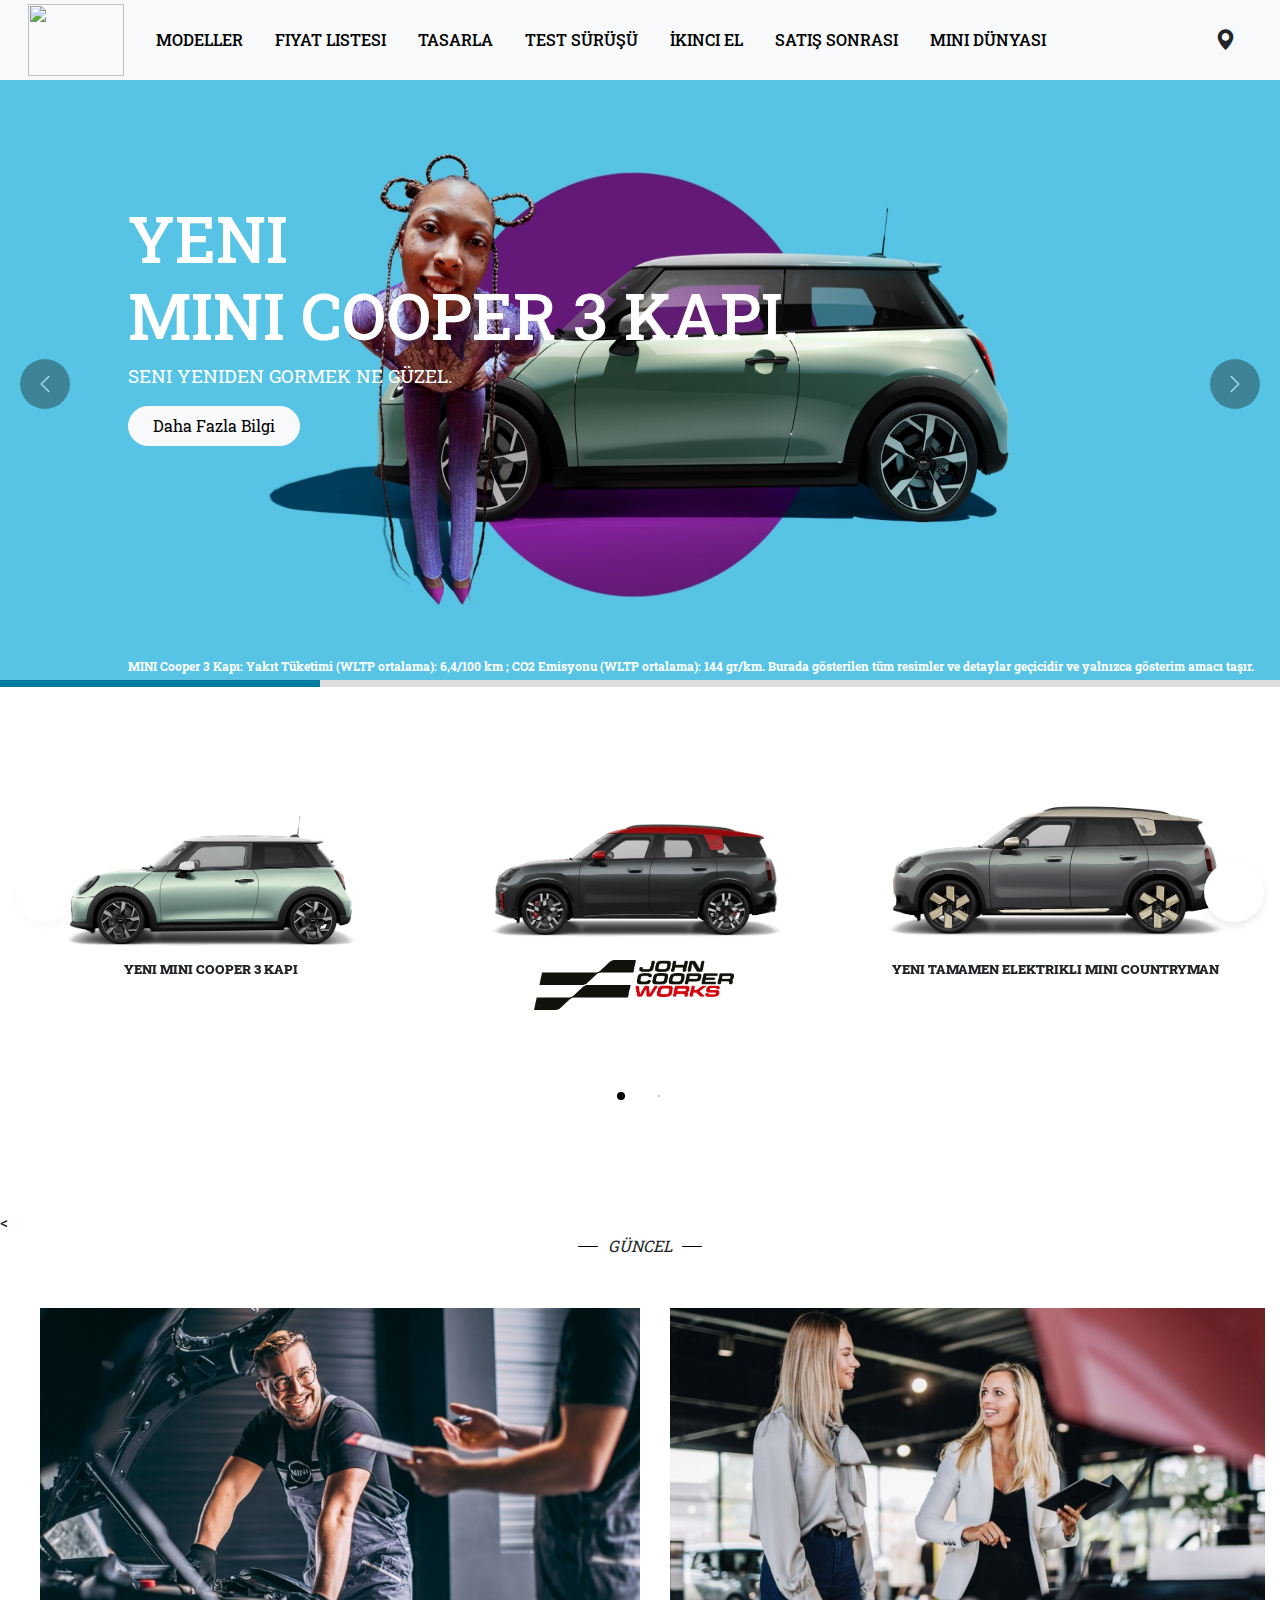
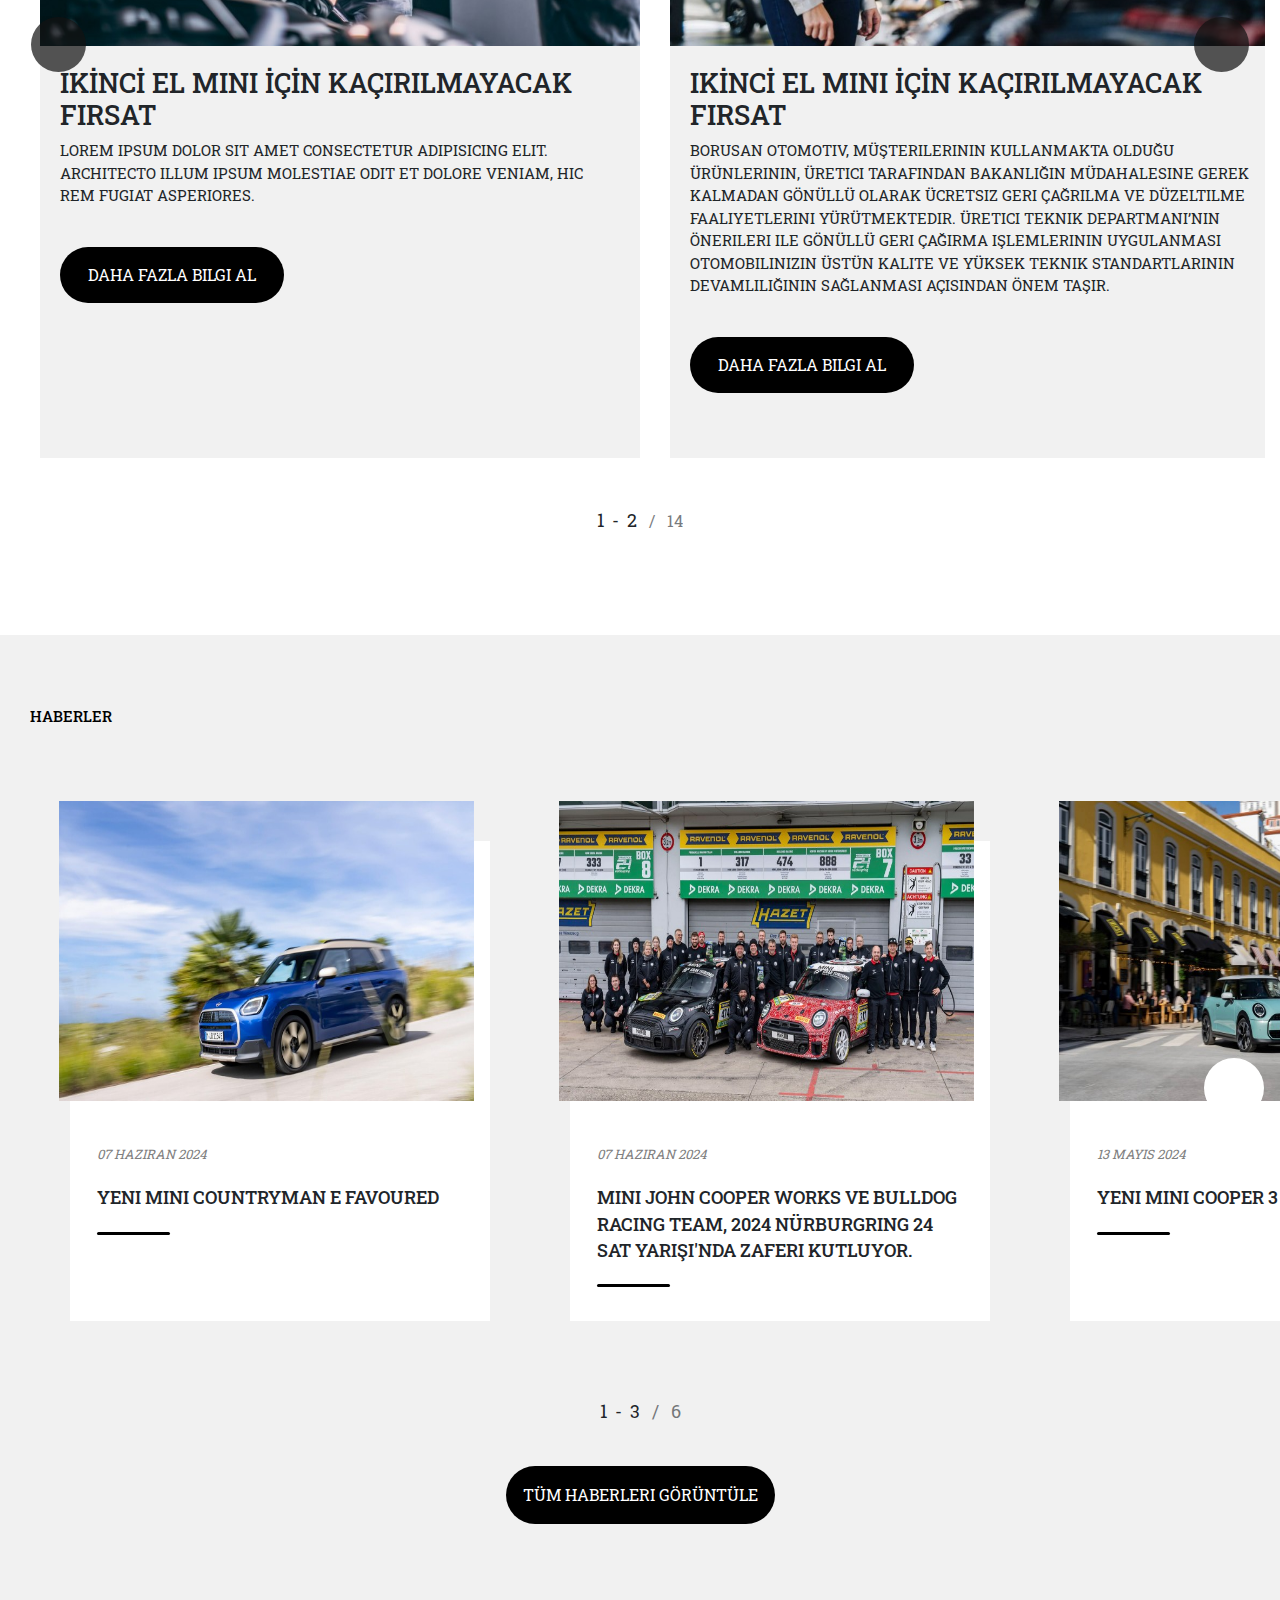
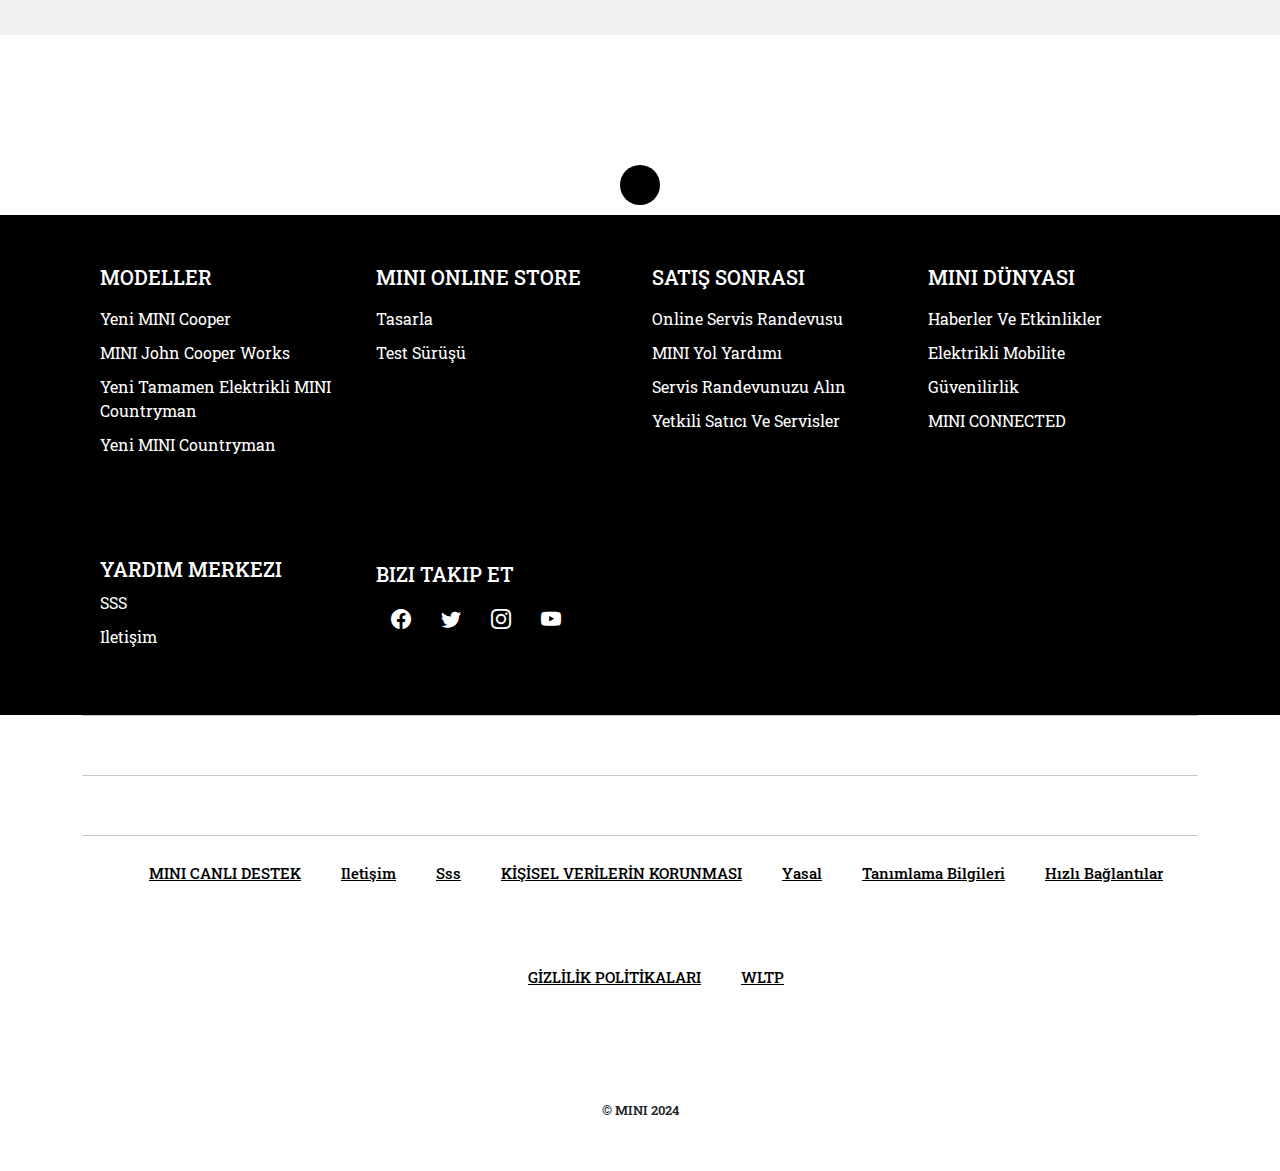
==== commit a9edc93d: "navbar menu toggle yapıldı" ====
--- a/anasayfa/index.html
+++ b/anasayfa/index.html
@@ -14,50 +14,83 @@
     <link href="https://fonts.googleapis.com/css2?family=Roboto+Slab:wght@100..900&display=swap" rel="stylesheet">
     <link rel="stylesheet" href="https://cdn.jsdelivr.net/npm/bootstrap-icons@1.11.3/font/bootstrap-icons.min.css">
     <link rel="stylesheet" href="assets/swiper-bundle.min.css">
-  </head>
+  </head> 
 <body>
     <!--
     NAVBAR
     -->
-    <nav class="navbar navbar-expand-lg navbar-light bg-light px-3 d-flex justify-content-between ">
-        <div class="container-fluid">
-          <a class="navbar-brand" href="anasayfa/index.html">
-            <img class="img-navbar" src="https://www.mini.com.tr/etc.clientlibs/settings/wcm/designs/minidigital-white/images/logo/resources/mini-logo.svg" alt="" >
-          </a>
-          <button class="navbar-toggler" type="button" data-bs-toggle="collapse" data-bs-target="#navbarSupportedContent" aria-controls="navbarSupportedContent" aria-expanded="false" aria-label="Toggle navigation">
-            <span class="navbar-toggler-icon"></span>
-          </button>
-          <div class="collapse navbar-collapse" id="navbarSupportedContent mx-5">
-            <ul class="navbar-nav me-auto mb-2 mb-lg-0">
-              <li class="nav-item mx-2">
-                <a class="nav-link active" aria-current="page" href="#">Modeller</a>
-              </li>
-              <li class="nav-item mx-2">
-                <a class="nav-link active" aria-current="page" href="#">Fiyat Listesi</a>
-              </li>
-              <li class="nav-item mx-2">
-                <a class="nav-link active" aria-current="page" href="#">Tasarla</a>
-              </li>
-              <li class="nav-item mx-2">
-                <a class="nav-link active" aria-current="page" href="#">Test sürüşü</a>
-              </li>
-              <li class="nav-item mx-2">
-                <a class="nav-link active" aria-current="page" href="#">İkinci el</a>
-              </li>
-              <li class="nav-item mx-2">
-                <a class="nav-link active" aria-current="page" href="#">Satış sonrası</a>
-              </li>
-              <li class="nav-item mx-2">
-                <a class="nav-link active" aria-current="page" href="#">Mını dünyası</a>
-              </li>
-            </ul>
-            
-          </div>
+    <nav class="navbar navbar-expand-lg navbar-light bg-light px-3">
+      <div class="container-fluid d-flex justify-content-between">
+        <a class="navbar-brand" href="anasayfa/index.html">
+          <img class="img-navbar" src="https://www.mini.com.tr/etc.clientlibs/settings/wcm/designs/minidigital-white/images/logo/resources/mini-logo.svg" alt="">
+        </a>
+        
+        <div class="collapse navbar-collapse" id="navbarSupportedContent">
+          <ul class="navbar-nav me-auto mb-2 mb-lg-0">
+            <li class="nav-item mx-2">
+              <a class="nav-link active" aria-current="page" href="#">Modeller</a>
+            </li>
+            <li class="nav-item mx-2">
+              <a class="nav-link active" aria-current="page" href="#">Fiyat Listesi</a>
+            </li>
+            <li class="nav-item mx-2">
+              <a class="nav-link active" aria-current="page" href="#">Tasarla</a>
+            </li>
+            <li class="nav-item mx-2">
+              <a class="nav-link active" aria-current="page" href="#">Test sürüşü</a>
+            </li>
+            <li class="nav-item mx-2">
+              <a class="nav-link active" aria-current="page" href="#">İkinci el</a>
+            </li>
+            <li class="nav-item mx-2">
+              <a class="nav-link active" aria-current="page" href="#">Satış sonrası</a> 
+            </li>
+            <li class="nav-item mx-2">
+              <a class="nav-link active" aria-current="page" href="#">Mını dünyası</a>
+            </li>
+          </ul>
         </div>
         <div class="icon">
           <a href="index.html"><i class="bi bi-geo-alt-fill iconmap mx-3"></i></a>
         </div>
-      </nav>
+        <button class="navbar-toggler navbar__toggller" type="button" data-bs-toggle="collapse" data-bs-target="#navbarSupportedContent" aria-controls="navbarSupportedContent" aria-expanded="false" aria-label="Toggle navigation">
+          <span class="navbar-toggler-icon toggle_btn_menu"></span>
+          <i class="bi bi-x-lg d-none toggle__close"></i>
+        </button>
+      </div>
+    </nav>
+    
+
+    <!--
+      NAVBAR TOGGLE MENÜ
+    
+    -->
+      <div class="toggle__menu d-none">
+           <ul>
+            <li class="d-flex justify-content-between">
+              <a href="#">Modeller</a>
+              <i class="ri-arrow-right-s-line"></i>
+            </li>
+            <li><a href="#">Fiyat Listesi</a></li>
+            <li><a href="#">Tasarla</a></li>
+            <li><a href="#">Test sürüşü</a></li>
+            <li  class="d-flex justify-content-between">
+              <a href="#">İkinci el</a>
+              <i class="ri-arrow-right-s-line"></i>
+           
+            </li>
+            <li  class="d-flex justify-content-between"> 
+              <a href="#">Satış sonrası</a>
+              <i class="ri-arrow-right-s-line"></i>
+            
+            </li>
+            <li class="d-flex justify-content-between">
+              <a href="#">Mını dünyası</a>
+              <i class="ri-arrow-right-s-line"></i>
+           
+            </li>
+           </ul>
+      </div>
 
       <!--
         NAVBAR SLİDER 
--- a/anasayfa/assets/style.css
+++ b/anasayfa/assets/style.css
@@ -43,6 +43,43 @@
   color: rgb(0, 125, 163) !important;
   text-underline-offset: 1.8rem;
   text-decoration-thickness: 5px !important;
+ 
+}
+.toggle__menu {
+    position: fixed;
+    margin-top: 80px;
+    top: 0;
+    left: 0;
+    width: 100%;
+    height: 100vh;
+    background-color: #fff;
+    border-top: 1px solid black;
+    z-index: 1000; 
+}
+.toggle__menu ul{
+    list-style: none;
+    padding-left: 0;
+}
+.toggle__menu li{
+    padding: 20px;
+    margin-inline: 3px;
+}
+.toggle__menu a{
+    text-decoration: none;
+    color: black;
+    text-transform: uppercase;
+}
+.toggle__menu i{
+    font-size: 1.5rem;
+    color: rgb(105, 105, 105);
+}
+.toggle__menu a:hover{
+    color: rgb(0, 125, 163);
+    cursor: pointer;
+}
+.toggle__menu i:hover{
+    color: rgb(0, 125, 163);
+    cursor: pointer;
 }
 .bar{
     height: 7px;
@@ -781,6 +818,12 @@
 .acordion__icon a:hover{
     color:rgb(0, 125, 163) ;
 }
+.navbar__toggller{
+    border: 0 !important;
+    position: fixed;
+    right: 2px;
+}
+
 @media screen and (min-width: 992px) and (max-width: 1160px) {
     .nav-item a {
         font-size: 12px;
@@ -798,22 +841,12 @@
     .footer__rsp{
         display: none !important;
     }
-    body{
-        margin: 0;
-        padding: 0;
-        overflow-x: hidden; 
-    }
-
+    
 
 
 }
 @media  screen and (max-width:1266px) {
-    body{
-        margin: 0;
-        padding: 0;
-        overflow-x: hidden; 
-    }
-
+    
 }
 @media (max-width:768px) {
     .carousel-item-bottom-text{
@@ -864,12 +897,7 @@
     .accordion__item{
         width: 65% !important;
     }
-    body{
-        margin: 0;
-        padding: 0;
-        overflow-x: hidden; 
-    }
-
+    
 }
 @media screen and (max-width:480px) {
     .accordion__item{
@@ -878,14 +906,9 @@
     .accordion__bg{
         padding-top: 30px;
     }
-    body{
-        margin: 0;
-        padding: 0;
-        overflow-x: hidden; 
-    }
-
-}
-@media screen and (min-width:1200px) {
+    
+}
+@media screen and (max-width:1200px) {
     .carousel-img img{
       height: 800px;
     }
@@ -898,12 +921,7 @@
         height: 400px;
         z-index: 2;
     }
-    body{
-        margin: 0;
-        padding: 0;
-        overflow-x: hidden; 
-    }
-
+    
     
 }
 @media screen and (min-width:0px) and (max-width:767px) {
@@ -917,22 +935,44 @@
     .carousel-item-text h3{
         font-size: 1rem;
     }
-    body{
-        margin: 0;
-        padding: 0;
-        overflow-x: hidden; 
-    }
-
-    
 }
 @media screen and (max-width: 992px) {
     .swiper-slide {
         width: 100%;
     }
-    body{
-        margin: 0;
-        padding: 0;
-        overflow-x: hidden; 
-    }
-
-}
+    .icon{
+        display: none;
+    }
+    
+}
+@media screen and (max-width:1279px) {
+    .navbar__toggller{
+        display: block !important;
+    }
+    .icon{
+        margin-right: 10px;
+    }
+    .navbar-nav{
+        display: none !important;
+    }
+}
+@media screen and (max-width: 990px) {
+    .icon i {
+      font-size: 1rem;
+    }
+    
+    .navbar .container-fluid {
+      display: flex;
+      align-items: center;
+    }
+    .navbar-brand {
+      flex: 1;
+    }
+    .navbar__toggller {
+      margin-left: auto; 
+    }
+    .icon {
+      margin-left: auto;
+    }
+  }
+  